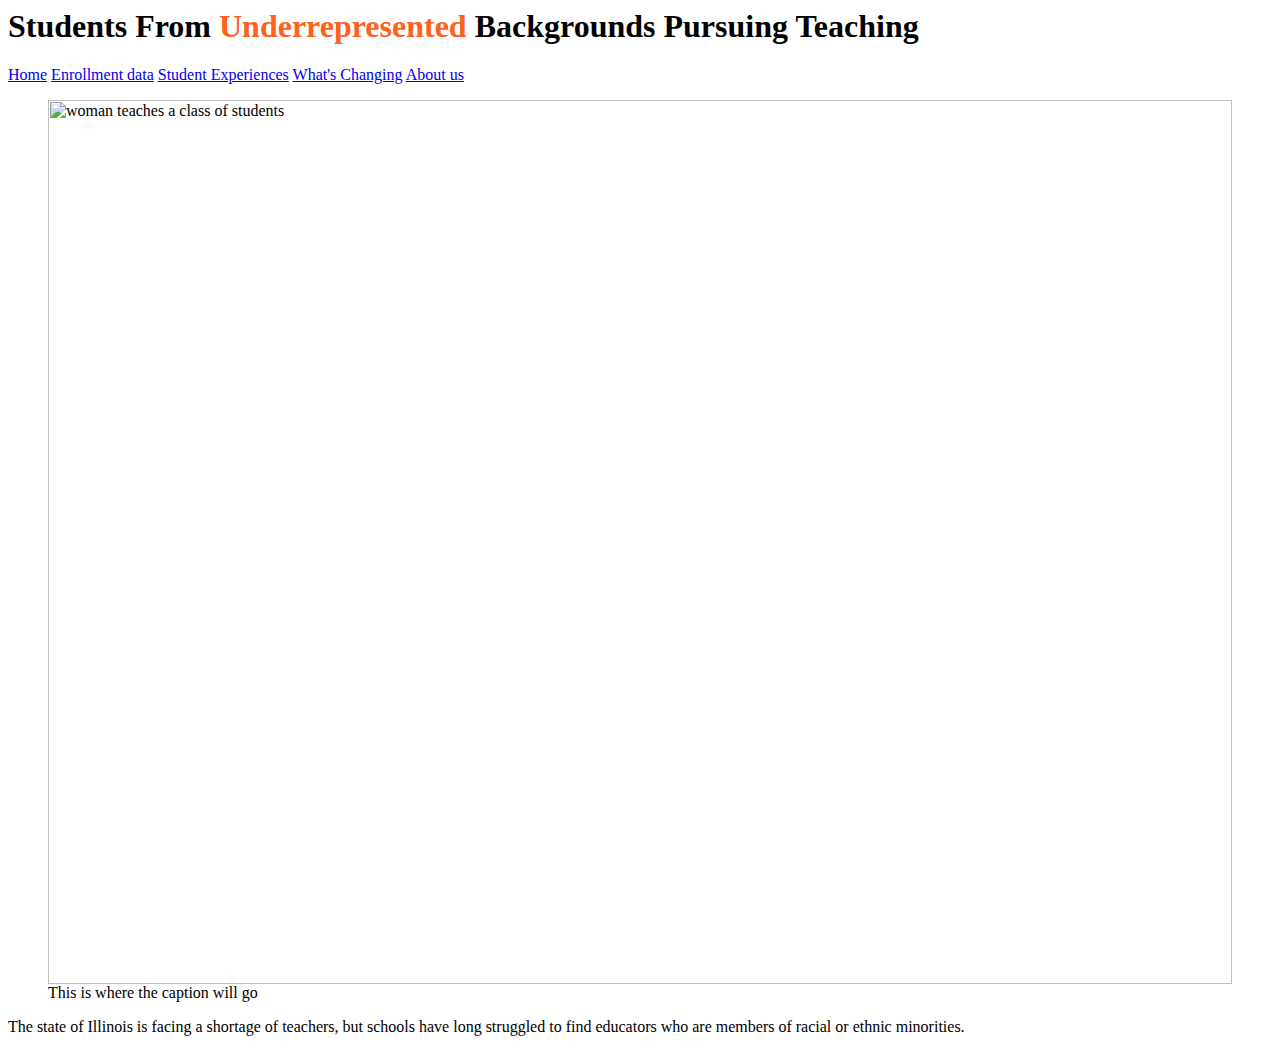
==== index.html @ bfe5485d "Update index.html" ====
<html lang="en-US">
<head>
	<meta charset="UTF-8">
	<meta name="viewport" content="width=device-width, initial-scale=1">
	<title>Students from Underrepresented Minorities Pursuing Teaching</title>
	<meta name="description" content="A project by University of Illinois journalism students about University of Illinois education students">
	<link href='https://fonts.googleapis.com/css?family=Source+Sans+Pro' rel='stylesheet' type='text/css'>
	<link href="https://fonts.googleapis.com/css?family=Lora" rel="stylesheet" type="text/css">
	<link href="https://github.com/jour425/stylesheet.css" rel="stylesheet" type="text/css">
</head>
<body>
    <div class="header">
     	<h1>Students From <span style="color:#fe621d">Underrepresented</span> Backgrounds Pursuing Teaching</h1>
    </div>
    <div class="topnav">
        <a class="active" href="https://jour425.github.io">Home</a>
        <a href="https://jour425.github.io/enrollment-data">Enrollment data</a>
        <a href="https://jour425.github.io/student-experiences">Student Experiences</a>
        <a href="https://jour425.github.io/what-changing">What's Changing</a>
        <a href="https://jour425.github.io/about-us">About us</a>
    </div>

  	<figure>
    	<img src="https://res.cloudinary.com/grand-canyon-university/image/fetch/w_750,h_564,c_fill,g_faces,q_auto/https://www.gcu.edu/sites/default/files/media/images/Blog/teaching-school-administration/femaleteacher_0.jpg" alt="woman teaches a class of students" width="100%">
    	<figcaption>This is where the caption will go</figcaption>
    </figure>

    <div class="main-content">
    	<p>
    	The state of Illinois is facing a shortage of teachers, but schools have long struggled to find educators who are members of racial or ethnic minorities.
    	</p>
    </div>
</body>
</html>
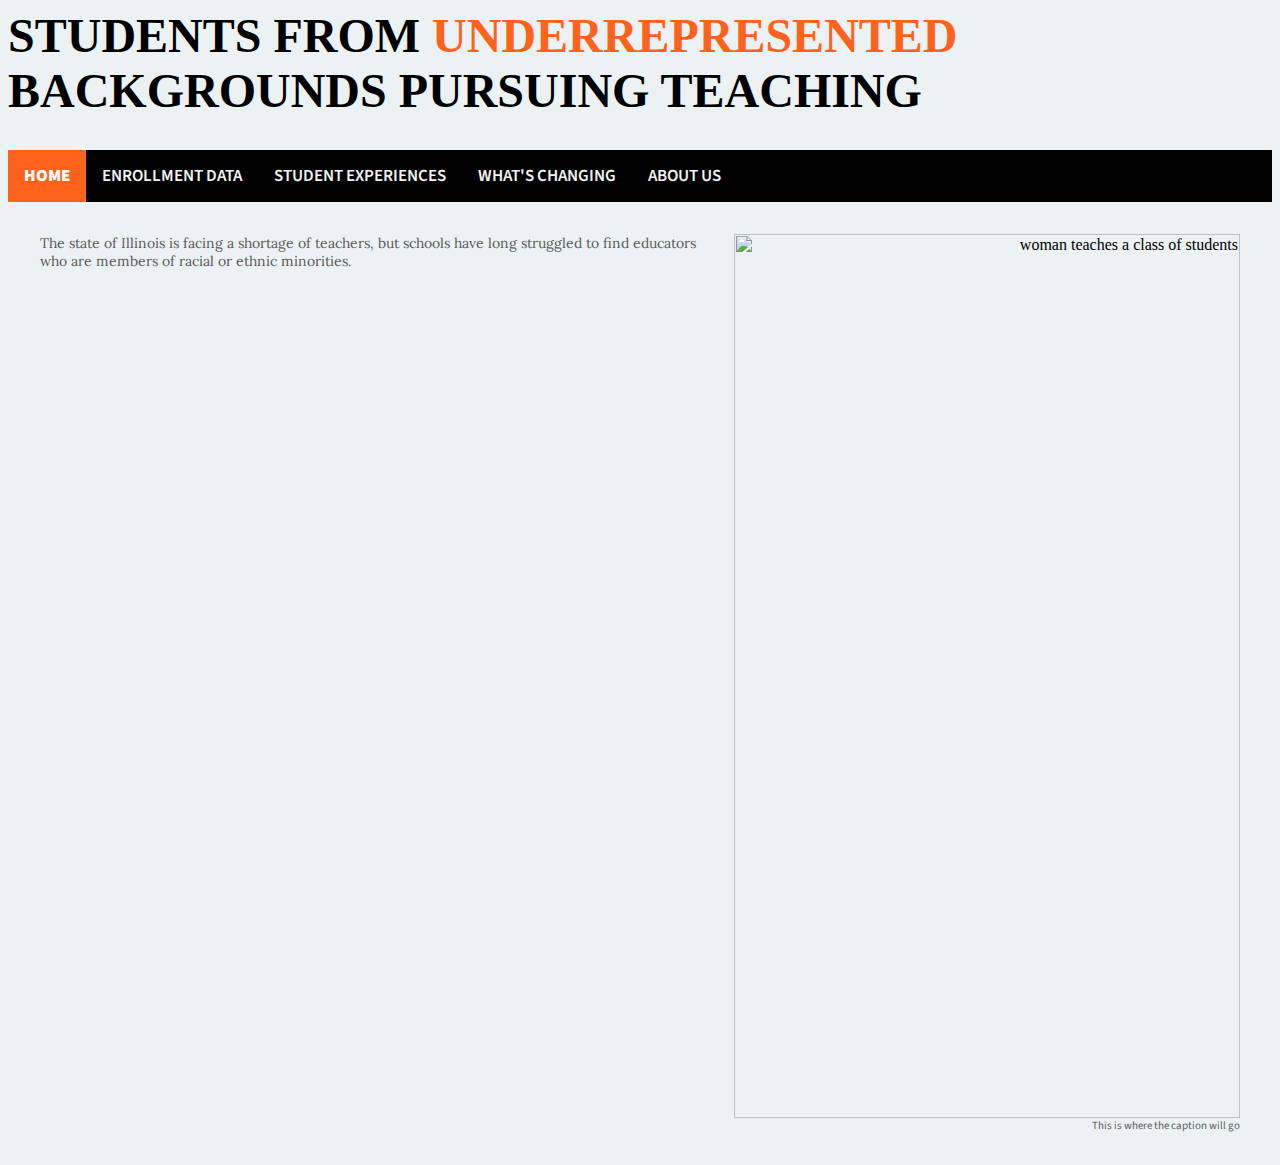
==== commit a63b8e55: "Update index.html" ====
--- a/index.html
+++ b/index.html
@@ -6,7 +6,7 @@
 	<meta name="description" content="A project by University of Illinois journalism students about University of Illinois education students">
 	<link href='https://fonts.googleapis.com/css?family=Source+Sans+Pro' rel='stylesheet' type='text/css'>
 	<link href="https://fonts.googleapis.com/css?family=Lora" rel="stylesheet" type="text/css">
-	<link href="https://github.com/jour425/stylesheet.css" rel="stylesheet" type="text/css">
+	<link href="https://jour425.github.io/stylesheet.css" rel="stylesheet" type="text/css">
 </head>
 <body>
     <div class="header">
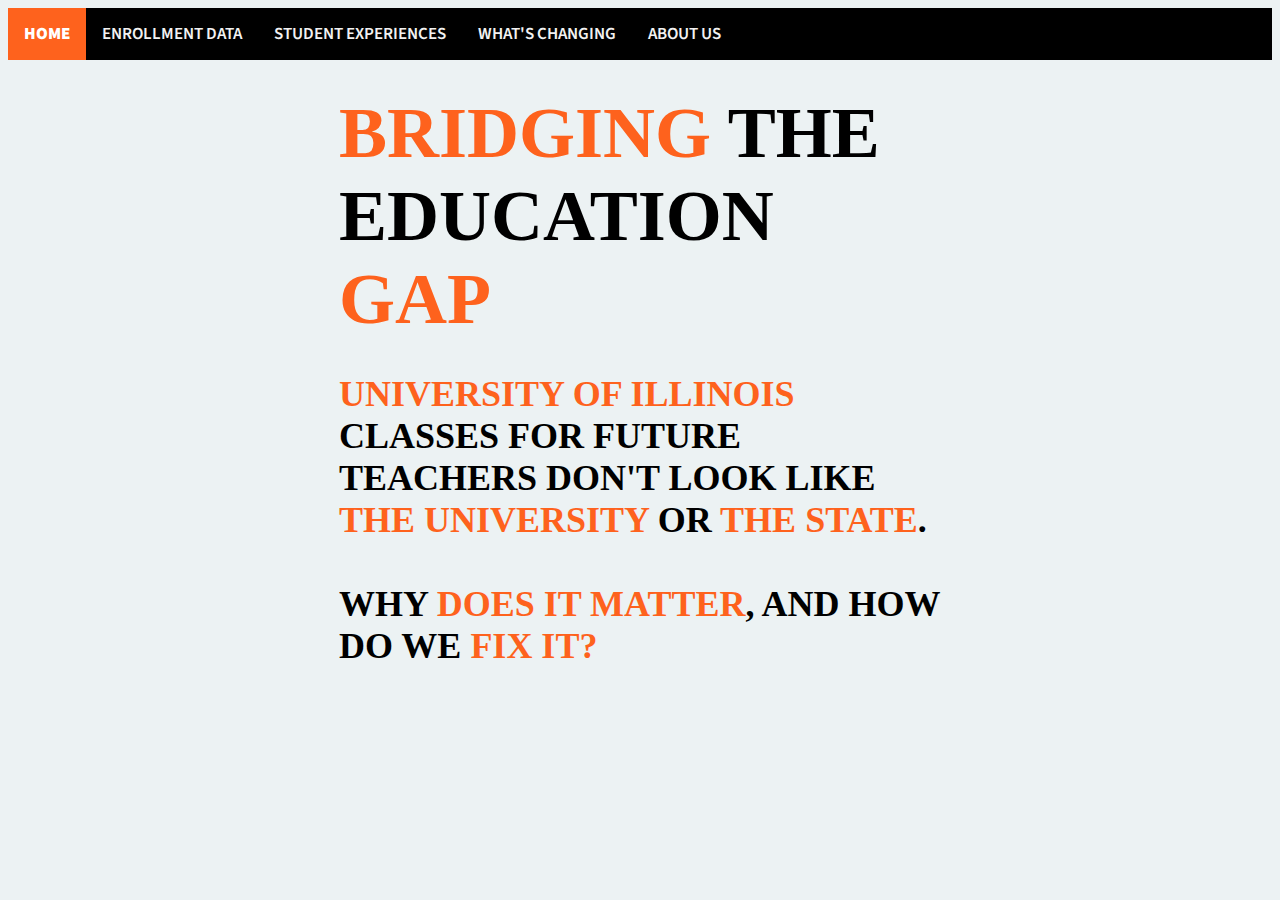
==== commit 9a7ce886: "Update index.html" ====
--- a/index.html
+++ b/index.html
@@ -9,9 +9,6 @@
 	<link href="https://jour425.github.io/stylesheet.css" rel="stylesheet" type="text/css">
 </head>
 <body>
-    <div class="header">
-     	<h1>Students From <span style="color:#fe621d">Underrepresented</span> Backgrounds Pursuing Teaching</h1>
-    </div>
     <div class="topnav">
         <a class="active" href="https://jour425.github.io">Home</a>
         <a href="https://jour425.github.io/enrollment-data">Enrollment data</a>
@@ -20,15 +17,11 @@
         <a href="https://jour425.github.io/about-us">About us</a>
     </div>
 
-  	<figure>
-    	<img src="https://res.cloudinary.com/grand-canyon-university/image/fetch/w_750,h_564,c_fill,g_faces,q_auto/https://www.gcu.edu/sites/default/files/media/images/Blog/teaching-school-administration/femaleteacher_0.jpg" alt="woman teaches a class of students" width="100%">
-    	<figcaption>This is where the caption will go</figcaption>
-    </figure>
-
-    <div class="main-content">
-    	<p>
-    	The state of Illinois is facing a shortage of teachers, but schools have long struggled to find educators who are members of racial or ethnic minorities.
-    	</p>
+    <div class="main-content" style="margin: 30px; padding: 15ox;">
+        <div class="home" style="margin:auto;width: 50%;">
+    	   <h1><span style='font-size: 72;text-align: center;'><span style='color:#fe621d'>Bridging</span> the education <span style='color:#fe621d'>gap</span></span></h1>
+           <h1><span style='font-size: 36;text-align: center;'><span style='color:#fe621d'>University of Illinois</span> classes for future teachers don't look like <span style='color:#fe621d'>the university</span> or <span style='color:#fe621d'>the state</span>.<br><br>Why <span style='color:#fe621d'>does it matter</span>, and how do we <span style='color:#fe621d'>fix it?</span></span></h1>
+        </div>
     </div>
 </body>
 </html>
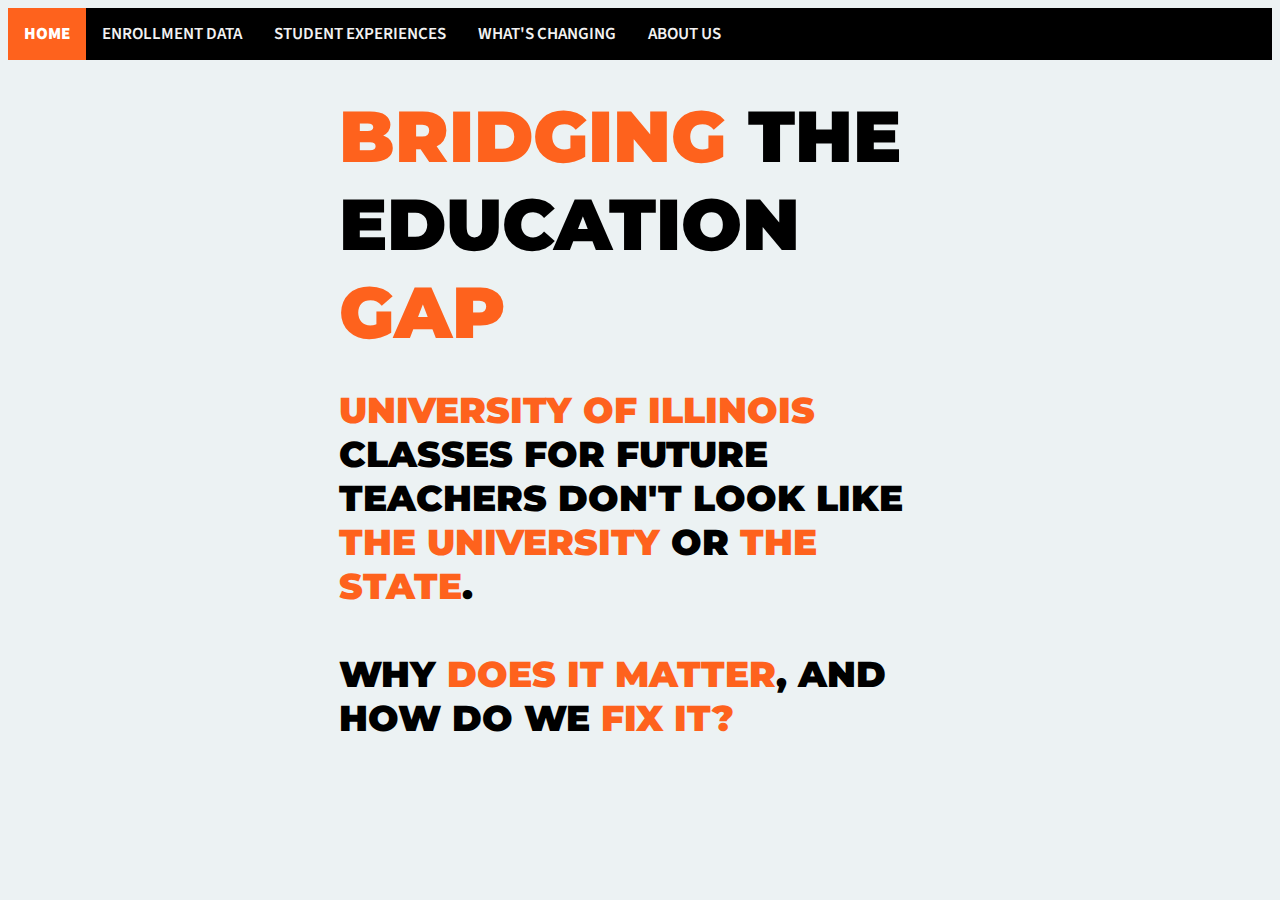
==== commit 664e55fc: "Update index.html" ====
--- a/index.html
+++ b/index.html
@@ -6,6 +6,7 @@
 	<meta name="description" content="A project by University of Illinois journalism students about University of Illinois education students">
 	<link href='https://fonts.googleapis.com/css?family=Source+Sans+Pro' rel='stylesheet' type='text/css'>
 	<link href="https://fonts.googleapis.com/css?family=Lora" rel="stylesheet" type="text/css">
+	<link href='https://fonts.googleapis.com/css?family=Montserrat' rel='stylesheet'>
 	<link href="https://jour425.github.io/stylesheet.css" rel="stylesheet" type="text/css">
 </head>
 <body>
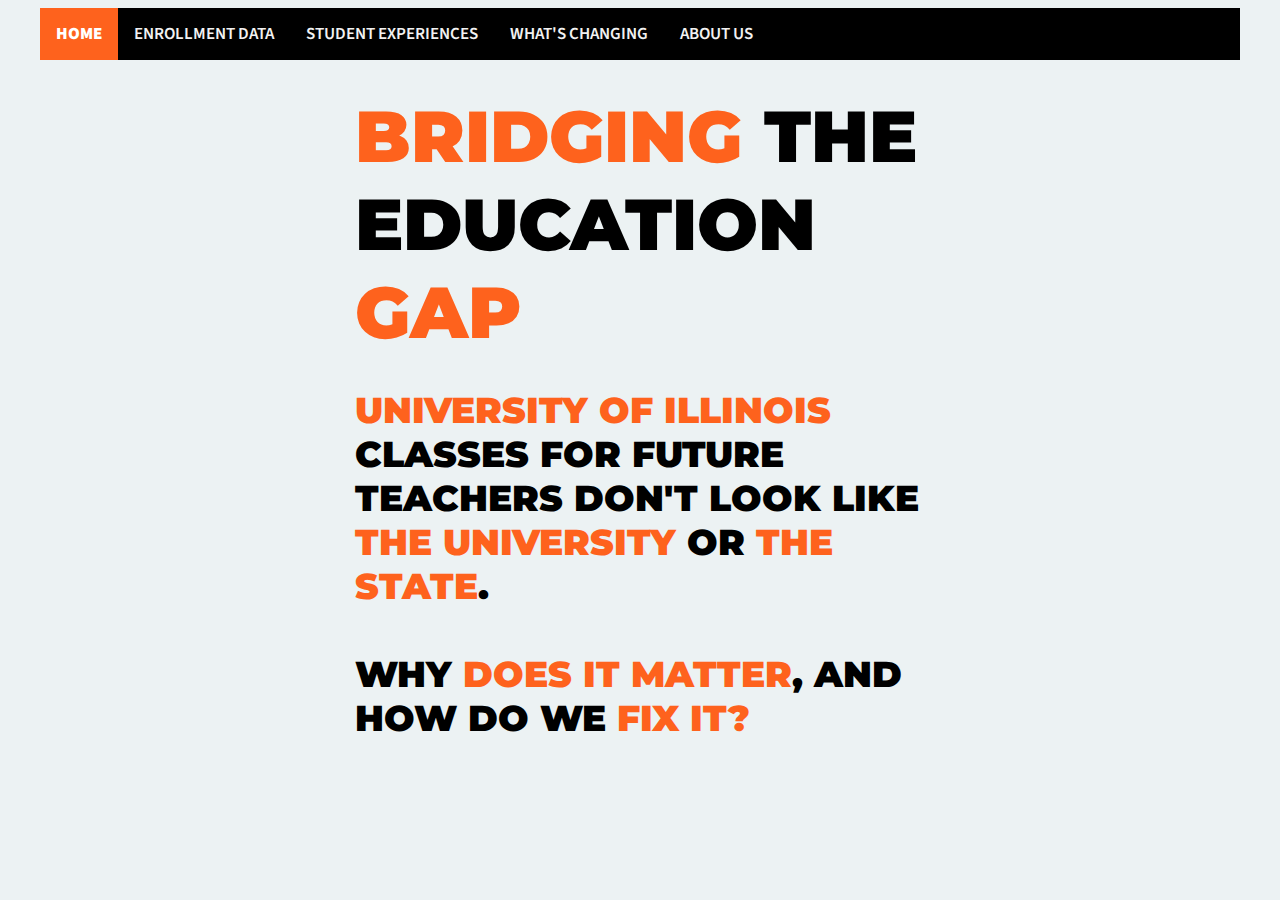
==== commit ed5202aa: "Add files via upload" ====
--- a/index.html
+++ b/index.html
@@ -6,10 +6,13 @@
 	<meta name="description" content="A project by University of Illinois journalism students about University of Illinois education students">
 	<link href='https://fonts.googleapis.com/css?family=Source+Sans+Pro' rel='stylesheet' type='text/css'>
 	<link href="https://fonts.googleapis.com/css?family=Lora" rel="stylesheet" type="text/css">
-	<link href='https://fonts.googleapis.com/css?family=Montserrat' rel='stylesheet'>
+	<link href='https://fonts.googleapis.com/css?family=Montserrat:900' rel='stylesheet' type='text/css'>
 	<link href="https://jour425.github.io/stylesheet.css" rel="stylesheet" type="text/css">
 </head>
 <body>
+    <div class='page' style='max-width: 1200;min-width: 800;margin:auto'>
+    
+    <header id='masthead' role='banner'>
     <div class="topnav">
         <a class="active" href="https://jour425.github.io">Home</a>
         <a href="https://jour425.github.io/enrollment-data">Enrollment data</a>
@@ -17,6 +20,7 @@
         <a href="https://jour425.github.io/what-changing">What's Changing</a>
         <a href="https://jour425.github.io/about-us">About us</a>
     </div>
+    </header>
 
     <div class="main-content" style="margin: 30px; padding: 15ox;">
         <div class="home" style="margin:auto;width: 50%;">
@@ -25,4 +29,4 @@
         </div>
     </div>
 </body>
-</html>
+</html>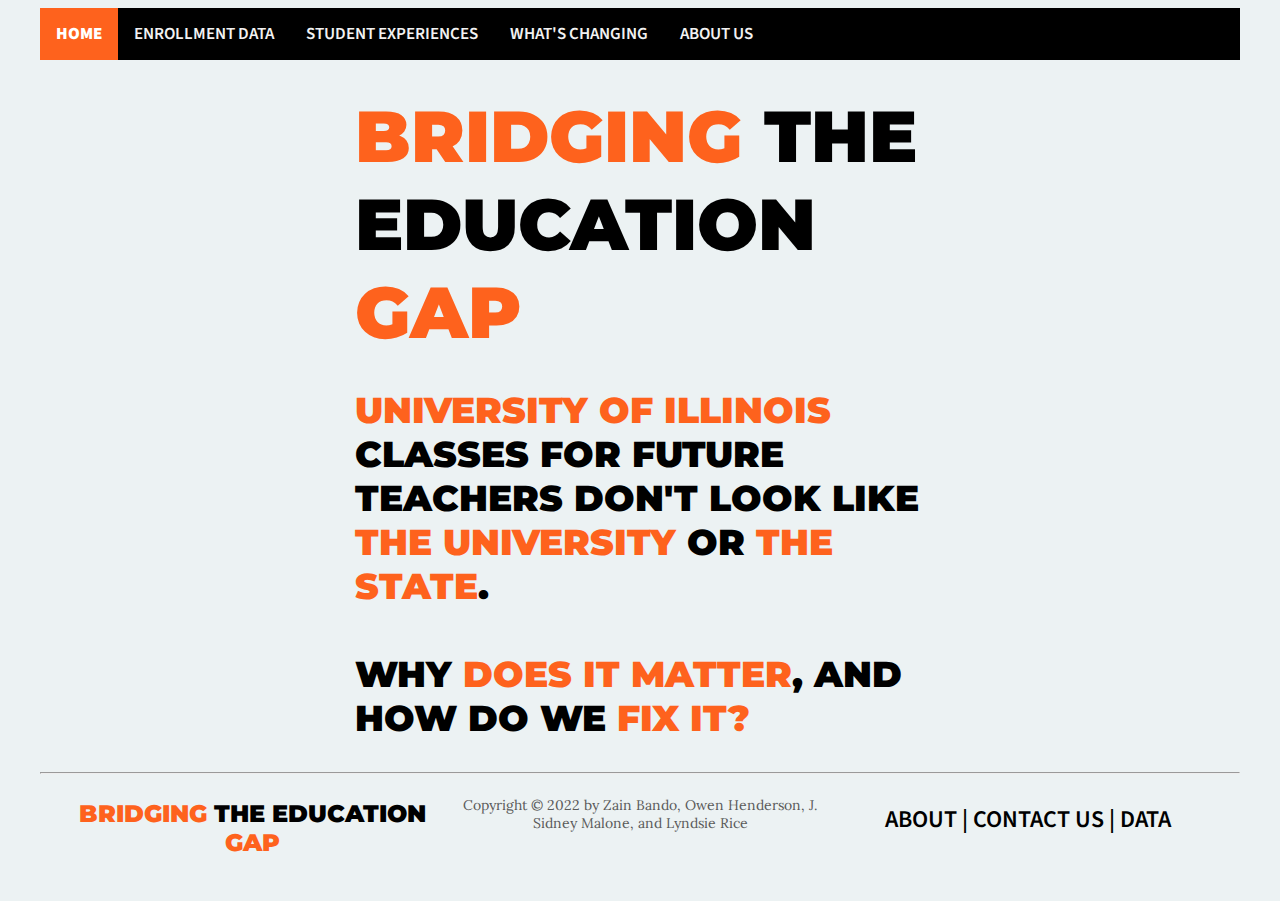
==== commit 470dc282: "Update index.html" ====
--- a/index.html
+++ b/index.html
@@ -28,5 +28,22 @@
            <h1><span style='font-size: 36;text-align: center;'><span style='color:#fe621d'>University of Illinois</span> classes for future teachers don't look like <span style='color:#fe621d'>the university</span> or <span style='color:#fe621d'>the state</span>.<br><br>Why <span style='color:#fe621d'>does it matter</span>, and how do we <span style='color:#fe621d'>fix it?</span></span></h1>
         </div>
     </div>
+	    
+	   <hr>
+		<footer>
+				<div class='foot-wrapper'>
+				<div class='footer-col'>
+					<a href='https://jour425.github.io'>
+					<h1 class='foot-logo'><span style="color:#fe621d">Bridging</span> the education <span style="color:#fe621d">gap</span></h1>
+					</a>
+				</div>
+				<div class='footer-col col-two'>
+					<p>Copyright © 2022 by Zain Bando, Owen Henderson, J. Sidney Malone, and Lyndsie Rice</p>
+				</div>
+				<div class='footer-col'>
+					<h2 class='foot-links'><a class="foot-links-text" href='https://jour425.github.io/about-us'>About</a> | <a href='mailto:jmalone5@illinois.edu'>Contact us</a> | <a href='https://dmi.illinois.edu'>Data</a></h2>
+				</div>
+			</div>
+		</footer>
 </body>
-</html>+</html>
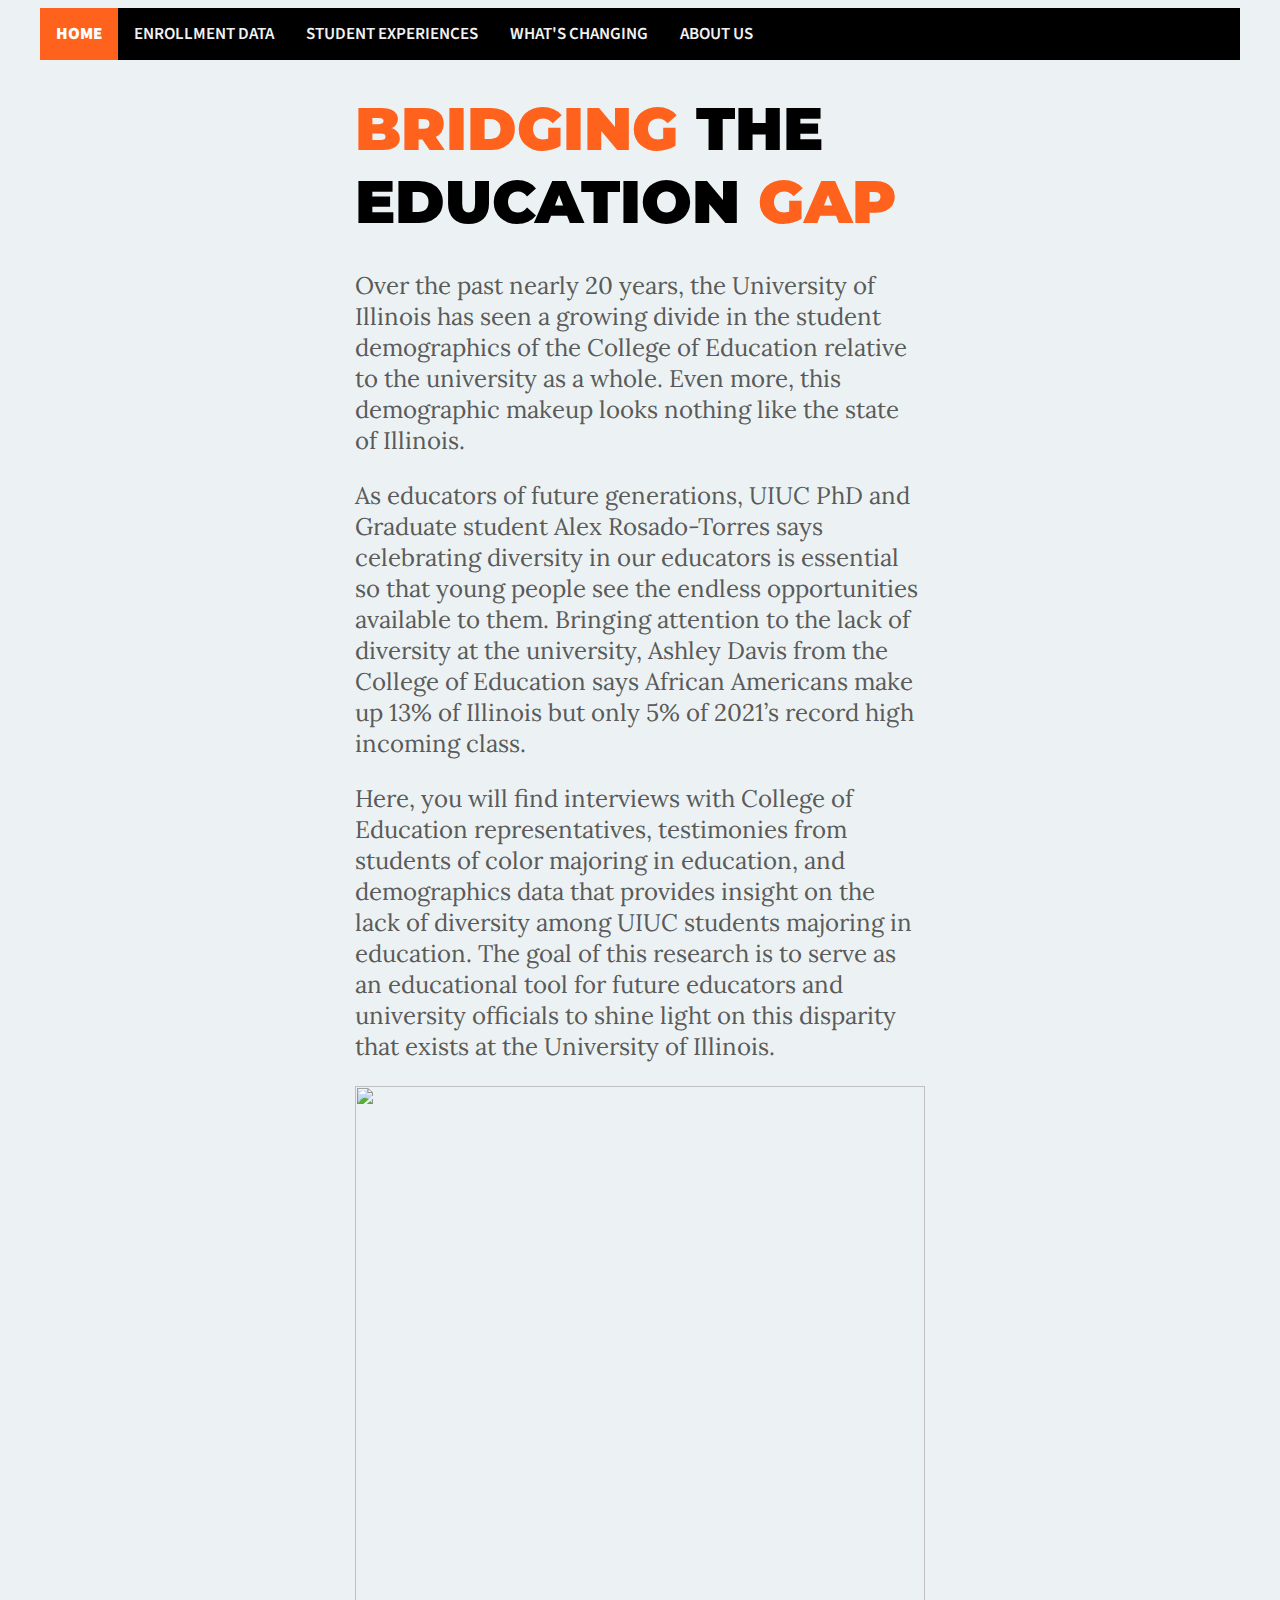
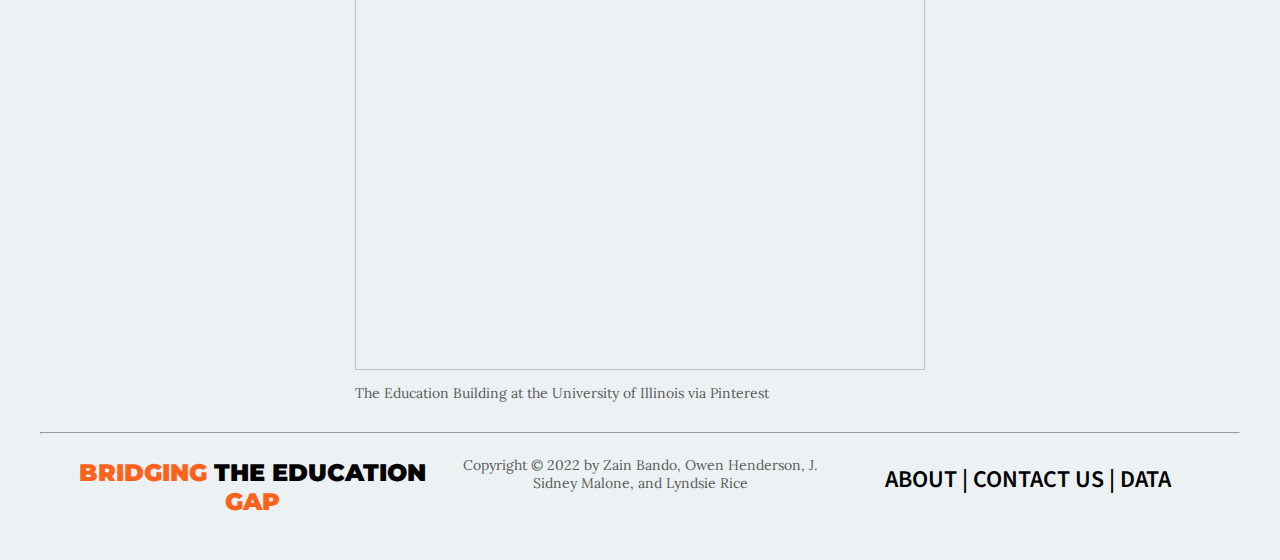
==== commit 707d91c5: "Add files via upload" ====
--- a/index.html
+++ b/index.html
@@ -24,8 +24,17 @@
 
     <div class="main-content" style="margin: 30px; padding: 15ox;">
         <div class="home" style="margin:auto;width: 50%;">
-    	   <h1><span style='font-size: 72;text-align: center;'><span style='color:#fe621d'>Bridging</span> the education <span style='color:#fe621d'>gap</span></span></h1>
-           <h1><span style='font-size: 36;text-align: center;'><span style='color:#fe621d'>University of Illinois</span> classes for future teachers don't look like <span style='color:#fe621d'>the university</span> or <span style='color:#fe621d'>the state</span>.<br><br>Why <span style='color:#fe621d'>does it matter</span>, and how do we <span style='color:#fe621d'>fix it?</span></span></h1>
+    	   	<h1><span style='font-size: 60;text-align: center;'><span style='color:#fe621d'>Bridging</span> the education <span style='color:#fe621d'>gap</span></span></h1>
+
+    	   	<p style='font-size: 24px;'> Over the past nearly 20 years, the University of Illinois has seen a growing divide in the student demographics of the College of Education relative to the university as a whole. Even more, this demographic makeup looks nothing like the state of Illinois. 
+
+			<p style='font-size: 24px;'>As educators of future generations, UIUC PhD and Graduate student Alex Rosado-Torres says celebrating diversity in our educators is essential so that young people see the endless opportunities available to them. Bringing attention to the lack of diversity at the university, Ashley Davis from the College of Education says African Americans make up 13% of Illinois but only 5% of 2021’s record high incoming class. 
+
+			<p style='font-size: 24px;'>Here, you will find interviews with College of Education representatives, testimonies from students of color majoring in education, and demographics data that provides insight on the lack of diversity among UIUC students majoring in education. The goal of this research is to serve as an educational tool for future educators and university officials to shine light on this disparity that exists at the University of Illinois.</p>
+			<a href='http://education.illinois.edu'>
+			<img src='https://i.pinimg.com/originals/ce/35/a7/ce35a720151097e867e3835bc04d0e4b.jpg' style='width:100%;'>
+			</a>
+			<p>The Education Building at the University of Illinois via Pinterest</p>
         </div>
     </div>
 	    
@@ -46,4 +55,4 @@
 			</div>
 		</footer>
 </body>
-</html>
+</html>